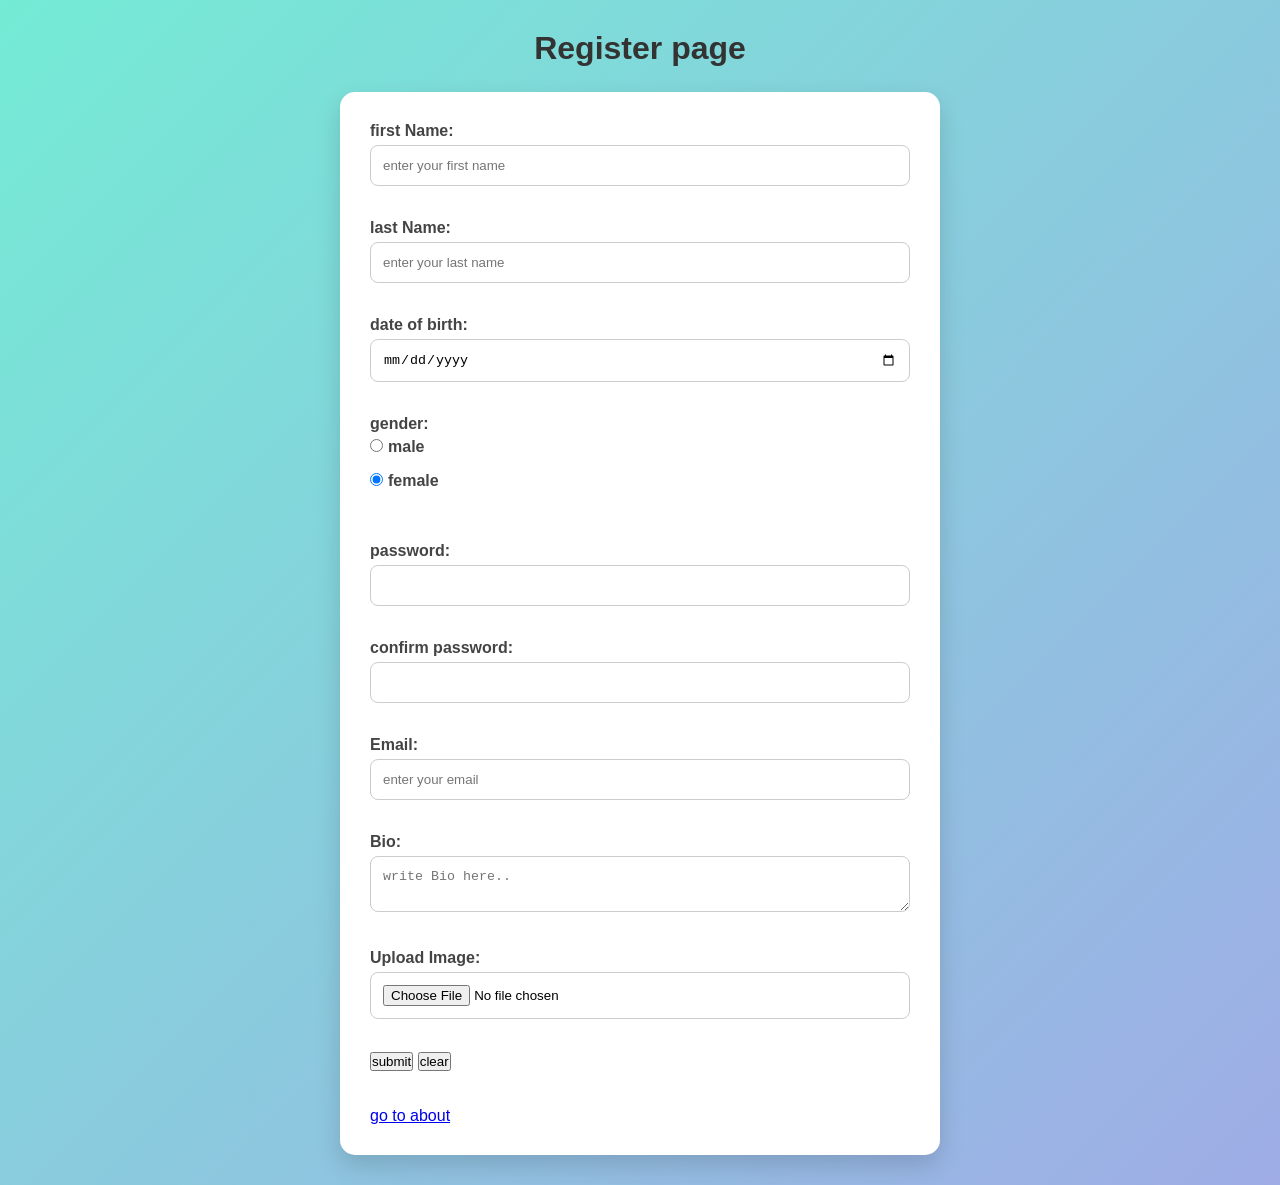
==== index.html @ 1f2a049e "first commit" ====
<!DOCTYPE html>
<html lang="en">

<head>
    <meta charset="UTF-8">
    <meta name="viewport" content="width=device-width, initial-scale=1.0">
    <title>Document</title>
    <link rel="stylesheet" href="./style.css">
</head>

<body>
    <h1>Register page</h1>
    <form method="get">
        <label for="first name"> first Name:</label>
        <input name="fisrtname" id="firstname" type="text" placeholder="enter your first name" required>
        <br><br>
        <label for="last name"> last Name:</label>
        <input name="lastname" id="lastname" type="text" placeholder="enter your last name">
        <br><br>
        <label for="date">date of birth:</label>
        <input type="date">
        <br><br>
        <label for="gender">gender:</label>
        <label for="gender_M">
            <input type="radio" name="gender" value="M" id="gender_M" >male
        </label>
        <label for="gender_F">
            <input type="radio" name="gender" value="F" id="gender_F" checked>female
        </label>
        <br><br>
        <label for="pass">password:</label>
        <input type="password" name="pass" id="pass">
        <br><br>
        <label for="con-pass">confirm password:</label>
        <input type="password" name="con-pass" id="con-pass">
        <br><br>
        <label for="email">Email:</label>
        <input type="email" name="email" id="email" placeholder="enter your email">
        <br><br>
        <label for="Bio">Bio:</label>
        <textarea name="Bio" id="Bio" placeholder="write Bio here.."></textarea>
        <br><br>
        <label>Upload Image:</label>
        <input type="file">
        <br><br>
        <button type="submit">submit</button>
        <button type="reset">clear</button>
        <br><br><br>
        <a href="./about.html">go to about</a>
    </form>
</body>

</html>
---- style.css ----
*{
    margin: 0;
    padding: 0;
    box-sizing: border-box;
}

body{
    font-family: Arial, Helvetica, sans-serif;
    background: linear-gradient(135deg, #74ebd5, #9face6);
    min-height: 100vh;
    padding: 30px;
}

/* Navbar */

nav{
    background-color: #222;
    padding: 15px;
    border-radius: 10px;
    text-align: center;
    margin-bottom: 30px;
}

nav a{
    color: white;
    text-decoration: none;
    margin: 0 20px;
    font-size: 18px;
    transition: 0.3s;
}

nav a:hover{
    color: #74ebd5;
}

/* Form Container */

form{
    background-color: white;
    max-width: 600px;
    margin: auto;
    padding: 30px;
    border-radius: 15px;
    box-shadow: 0 10px 25px rgba(0,0,0,0.15);
}

h1{
    text-align: center;
    margin-bottom: 25px;
    color: #333;
}

label{
    display: block;
    margin-bottom: 5px;
    font-weight: bold;
    color: #444;
}

input,
textarea{
    width: 100%;
    padding: 12px;
    margin-bottom: 15px;
    border: 1px solid #ccc;
    border-radius: 8px;
}

input:focus,
textarea:focus{
    outline: none;
    border-color: #74ebd5;
}

input[type="radio"]{
    width: auto;
    margin-right: 5px;
}

.gender{
    margin-bottom: 15px;
}

input[type="submit"]{
    background-color: #222;
    color: white;
    border: none;
    cursor: pointer;
    font-size: 16px;
    transition: 0.3s;
}

input[type="submit"]:hover{
    background-color: #444;
}

/* About Page */

.about-container{
    max-width: 700px;
    margin: auto;
    background-color: white;
    padding: 40px;
    border-radius: 15px;
    text-align: center;
    box-shadow: 0 10px 25px rgba(0,0,0,0.15);
}

.about-container img{
    width: 180px;
    height: 180px;
    border-radius: 50%;
    object-fit: cover;
    margin-bottom: 20px;
    border: 4px solid #74ebd5;
}

.about-container h1{
    color: #222;
}

.about-container h2{
    color: #666;
    margin-bottom: 15px;
}

.about-container p{
    color: #555;
    line-height: 1.8;
}

/* Responsive */

@media (max-width: 600px){

    body{
        padding: 15px;
    }

    nav a{
        display: block;
        margin: 10px 0;
    }

    form,
    .about-container{
        padding: 20px;
    }
}
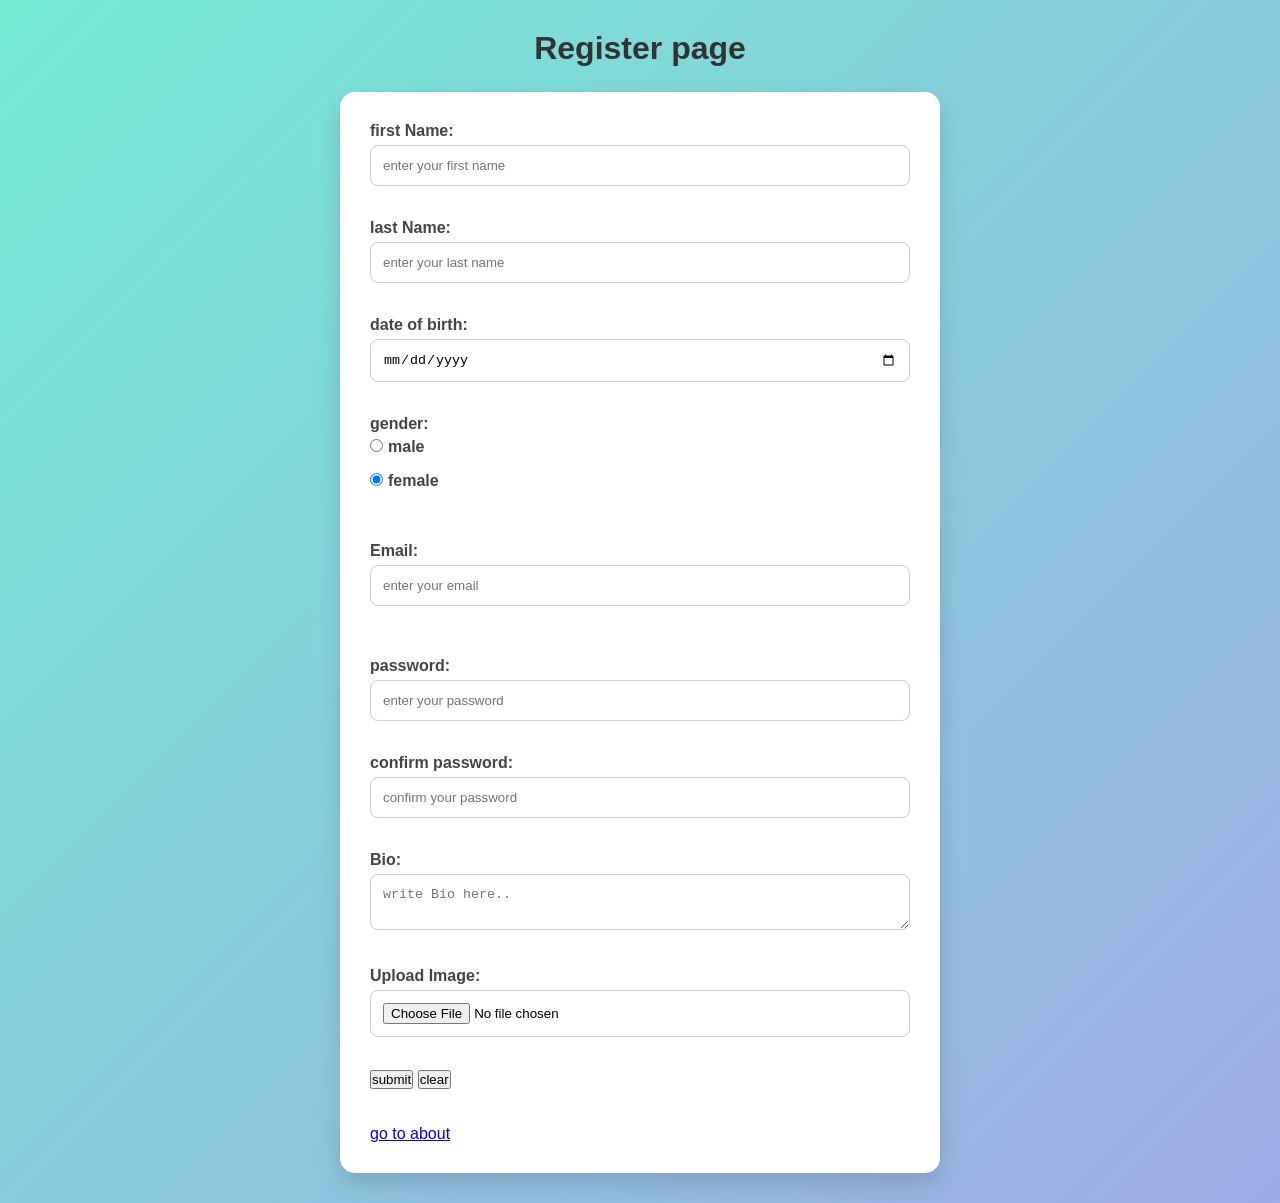
==== commit 4d3a899c: "update register page" ====
--- a/index.html
+++ b/index.html
@@ -22,20 +22,20 @@
         <br><br>
         <label for="gender">gender:</label>
         <label for="gender_M">
-            <input type="radio" name="gender" value="M" id="gender_M" >male
+            <input type="radio" name="gender" value="M" id="gender_M">male
         </label>
         <label for="gender_F">
             <input type="radio" name="gender" value="F" id="gender_F" checked>female
         </label>
         <br><br>
+        <label for="email">Email:</label>
+        <input type="email" name="email" id="email" placeholder="enter your email">
+        <br><br><br>
         <label for="pass">password:</label>
-        <input type="password" name="pass" id="pass">
+        <input type="password" name="pass" id="pass" placeholder="enter your password">
         <br><br>
         <label for="con-pass">confirm password:</label>
-        <input type="password" name="con-pass" id="con-pass">
-        <br><br>
-        <label for="email">Email:</label>
-        <input type="email" name="email" id="email" placeholder="enter your email">
+        <input type="password" name="con-pass" id="con-pass" placeholder="confirm your password">
         <br><br>
         <label for="Bio">Bio:</label>
         <textarea name="Bio" id="Bio" placeholder="write Bio here.."></textarea>
--- a/style.css
+++ b/style.css
@@ -30,7 +30,7 @@
 }
 
 nav a:hover{
-    color: #74ebd5;
+    color: #6dd8c4;
 }
 
 /* Form Container */
